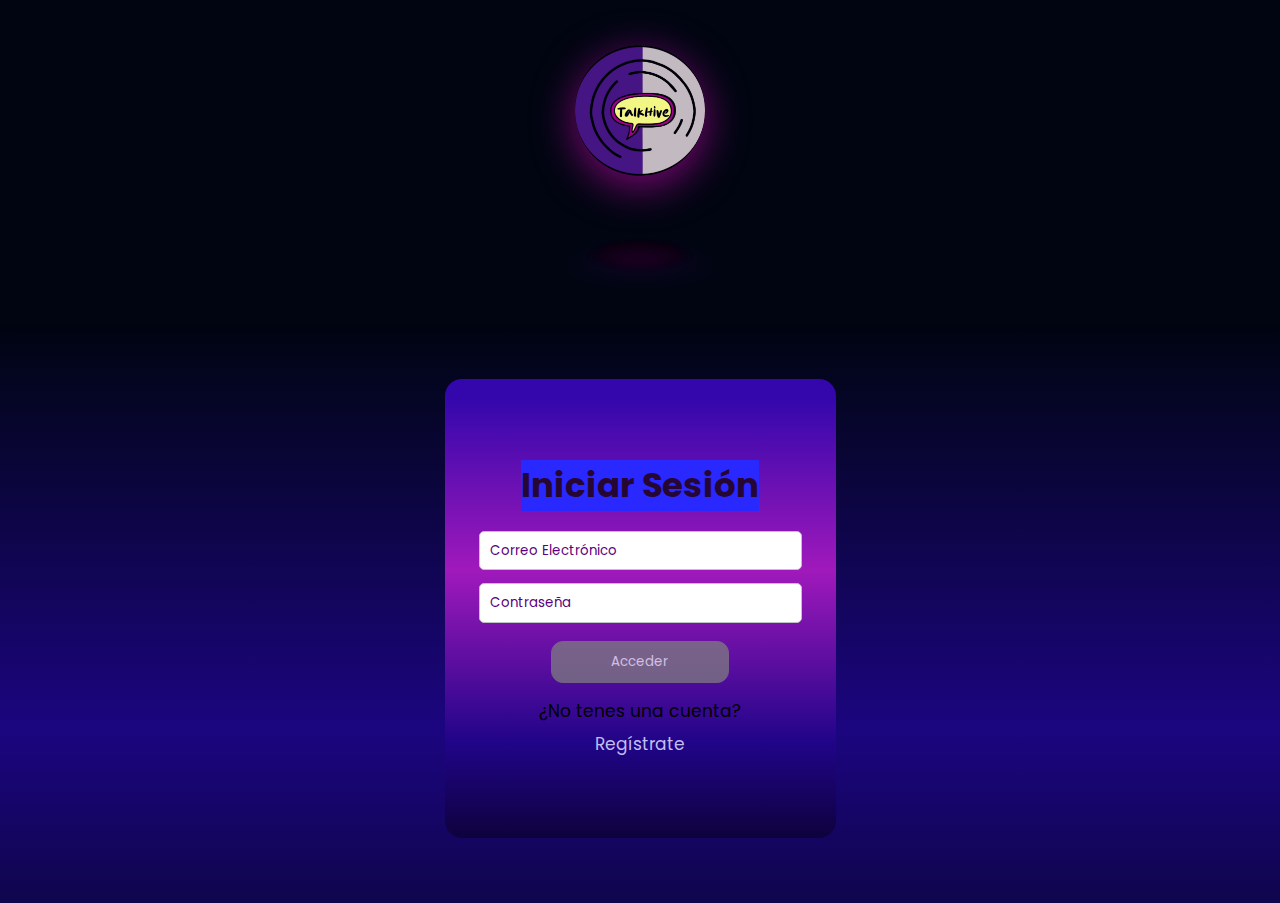
==== main.html @ 0b2b80ba "change: Ordenado los archivos" ====
<!DOCTYPE html>
<html lang="en">
    <head>
        <meta charset="UTF-8">
        <meta http-equiv="X-UA-Compatible" content="IE=edge">
        <meta name="viewport" content="width=device-width, initial-scale=1.0">
        <link rel="stylesheet" href="./styles/main.css">
        <link rel="shortcut icon" href="imagenes/logo.jpg" type="image/x-icon">
		<link rel="preconnect" href="https://fonts.googleapis.com">
		<link rel="preconnect" href="https://fonts.gstatic.com" crossorigin>
		<link href="https://fonts.googleapis.com/css2?family=Poppins&display=swap" rel="stylesheet">
        <title>Inicia Sesión</title>
    </head>
    <body>
        <header class="container">
            <div class="logo"></div>
            <div class="bottom_part"></div>
        </header>
        <main>
            <form>
                <h1>Iniciar Sesión</h1>
                <input type="email" id="email" name="email" placeholder="Correo Electrónico">
                <input type="password" id="password" name="password" placeholder="Contraseña">
                <input id="acceder" type="submit" value="Acceder">
                <p>¿No tenes una cuenta?</p>
                <a href="registrase.html">Regístrate</a>
            </form>
        </main>
    </body>
</html>
---- styles/main.css ----
* {
  padding: 0;
  margin: 0;
  box-sizing: border-box;
  font-family: 'Poppins', sans-serif;
}

:root {
  font-size: 17px;
}

body {
  background-repeat: no-repeat;
  background-size: cover;
  background-position: center;
}

.container {
  width: 100%;
  background-image: linear-gradient(#000511, #000511);
  box-shadow: 0px 7px 10px #000512;
  height: 19rem;
  position: relative;
  display: flex;
  flex-direction: column;
  justify-content: center;
  align-items: center;
  perspective: 300px;
  padding: 0.5rem;
}


.logo {
  border-radius: 50%;
  width: 7.7rem;
  height: 7.7rem;
  background-image: url(../img/logo.png);
  background-position: center;
  background-size: cover;
  background-repeat: no-repeat;
  position: absolute;
  top: 45px;
  filter: drop-shadow(0px 10px 21px #7c0776);
  animation-name: rotar;
  animation-duration: 8s;
  animation-timing-function: linear;
  animation-iteration-count: infinite;
}

@keyframes rotar {
  from {
    transform: rotateY(180deg);
  }

  to {
    transform: rotateY(-180deg);
  }
}

.logo:hover {
  cursor: pointer;
}

.bottom_part {
  width: 6.3rem;
  height: 6.3rem;
  position: absolute;
  bottom: 1rem;
  background: #09000c;
  border-radius: 50%;
  box-shadow: inset 0px 0px 10px 10px #000511;
  transform: rotateX(90deg);
  display: flex;
  justify-content: center;
  align-items: center;
}

.bottom_part::before {
  content: "";
  width: 2rem;
  height: 2rem;
  position: absolute;
  bottom: 1rem;
  background: #d400ff6e;
  border-radius: 50%;
  box-shadow: inset 0px 0px 10px 10px #a00ef536;
  filter: blur(30px);
  animation: Animate 6.67s cubic-bezier(0.25, 0.25, 0.75, 0.75) infinite;
}

@keyframes Animate {
  from {
    width: 5.7rem;
    height: 5.7rem;
  }

  50% {
    width: 3.9rem;
    height: 3.9rem;
  }

  to {
    width: 5.7rem;
    height: 5.7rem;
  }
}

h1 {
  background: linear-gradient(rgb(40, 40, 255));
  margin-bottom: 20px;
  font-weight: bolder;
  font-size: 2rem;
  text-align: center;
  color: rgb(38, 6, 51);
}


main {
  background-image: linear-gradient(to bottom, #000511, #1c0580 70%, #000511 135%);
  display: flex;
  justify-content: center;
  padding: 1.1rem;
  width: 100%;
  height: 100%;
}

form {
  display: flex;
  flex-direction: column;
  align-items: center;
  justify-content: center;
  border-radius: 1rem;
  padding: 1.7rem;
  width: 17rem;
  background: linear-gradient(rgb(51, 7, 172) 4%, rgb(160, 25, 187), rgb(32, 4, 136), black 117%);
}


#email,
#password {
  width: 100%;
  border: 1px solid #bfc2c7;
  border-radius: 0.3rem;
  height: 2.3rem;
  background-color: white;
  padding: 10px;
  margin-bottom: 13px;
}

#email::placeholder,
#password::placeholder {
  color: #59007c;
}

#email:focus,
#password:focus {
  background-color: darkgrey;
}

#acceder {
  padding: 10px;
  margin: 5px 0px 15px;
  width: 65%;
  border-radius: 0.7rem;
  border: 1px solid grey;
  color: #ffffff;
  background-color: rgb(128, 128, 128);
  opacity: 73%;
  transition: all 1s ease-in-out 0.1s;
}

#acceder:hover {
  border-color: #e799d6;
  opacity: 75%;
  transform: scale(1.1);
}

a {
  margin-top: 7px;
  color: #c1bef0;
  text-decoration: none;
  transition: transform 1s ease-in-out 0.3s;
}

a:active {
  color: #a721db;
}

a:hover {
  transform: scale(1.1);
}

a:visited {
  color: #b560d6;
}

@media (min-width: 600px) {
  form {
    margin-top: 3%;
    padding: 0rem 2rem;
    margin-bottom: 3.7%;
    width: 23rem;
    height: 27rem;
  }

  h1 {
    font-size: 2rem;
  }

  #acceder {
    width: 55%;
  }
}
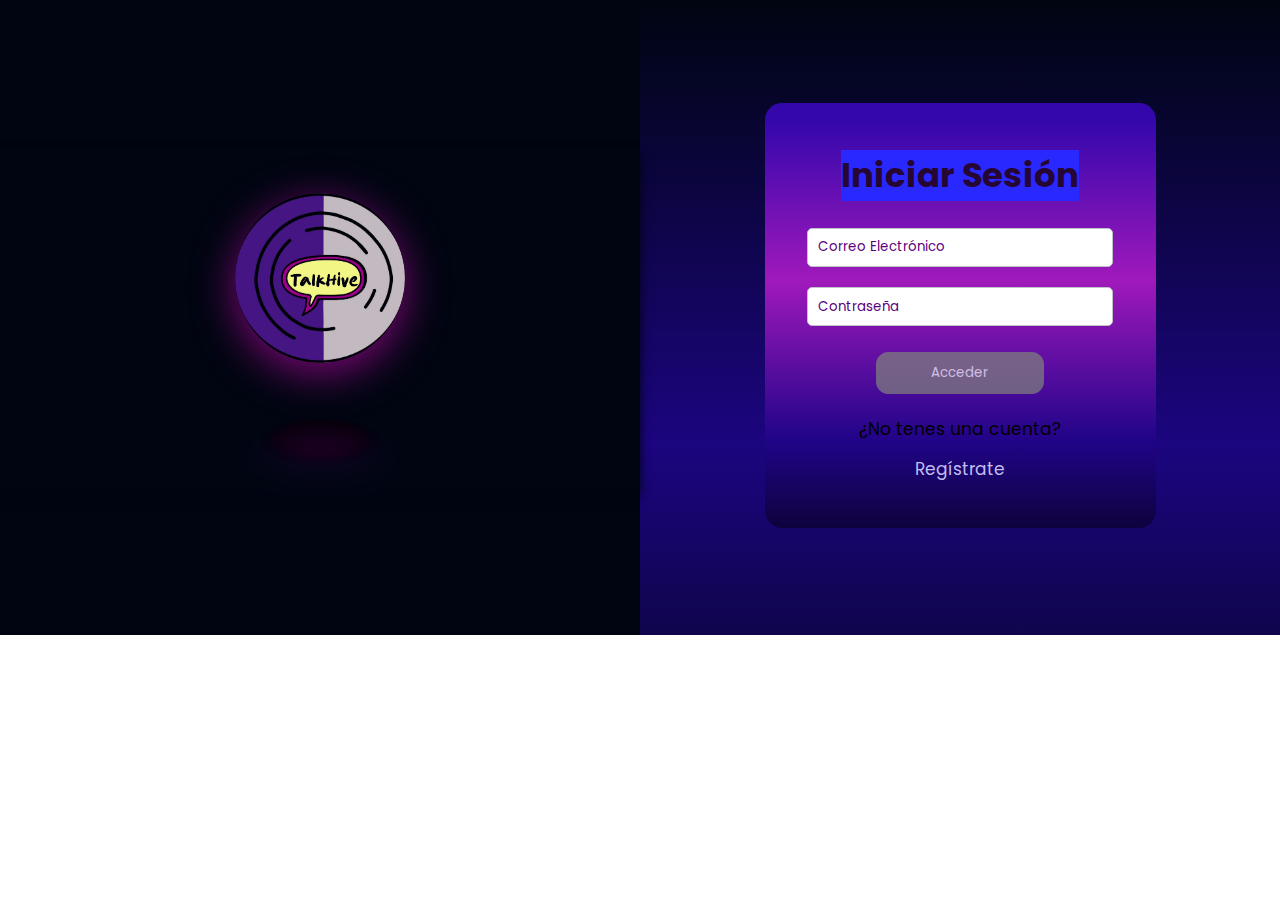
==== commit 4c3094f5: "finished: Terminado el Inicio Sesión" ====
--- a/main.html
+++ b/main.html
@@ -23,7 +23,7 @@
                 <input type="password" id="password" name="password" placeholder="Contraseña">
                 <input id="acceder" type="submit" value="Acceder">
                 <p>¿No tenes una cuenta?</p>
-                <a href="registrase.html">Regístrate</a>
+                <a href="registrarse.html">Regístrate</a>
             </form>
         </main>
     </body>
--- a/styles/main.css
+++ b/styles/main.css
@@ -197,10 +197,9 @@
 @media (min-width: 600px) {
   form {
     margin-top: 3%;
-    padding: 0rem 2rem;
     margin-bottom: 3.7%;
     width: 23rem;
-    height: 27rem;
+    height: 25rem;
   }
 
   h1 {
@@ -210,4 +209,42 @@
   #acceder {
     width: 55%;
   }
+
+  .logo {
+    width: 10rem;
+    height: 10rem;
+  }
+
+  .container {
+    height: 20rem;
+  }
+
+  .bottom_part {
+    width: 7rem;
+    height: 7rem;
+    bottom: -0.5rem;
+  }
+}
+
+@media (min-width: 1024px) {
+  body {
+    display: flex;
+    justify-content: center;
+    align-items: center;
+    background-image: linear-gradient(#000511, #000511);
+  }
+
+  .container {
+    width: 50%;
+  }
+
+  form {
+    padding: 2.5rem;
+    justify-content: space-around;
+  }
+
+  main {
+    width: 50%;
+    padding: 7%;
+  }
 }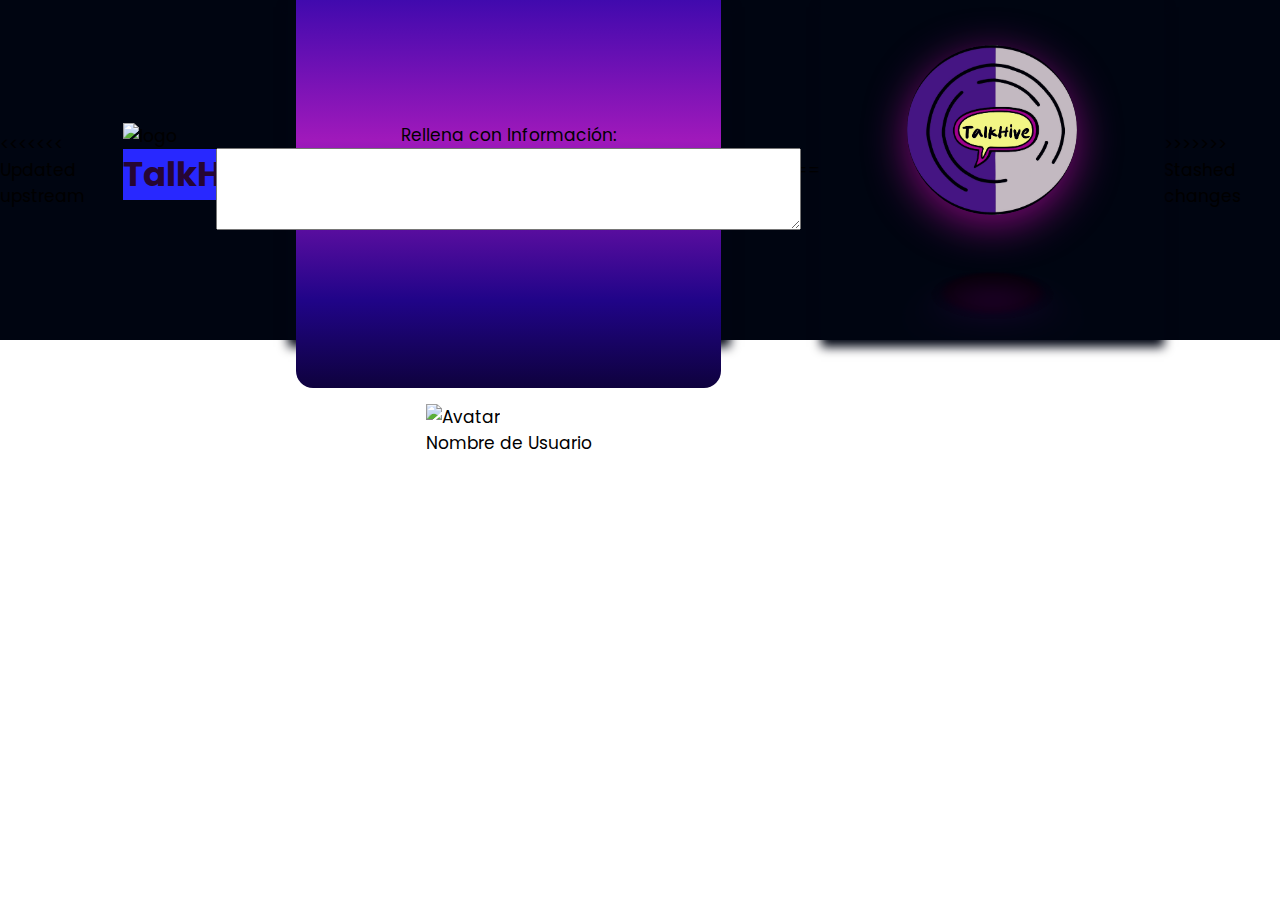
==== commit 217bff1f: "Actualizacion" ====
--- a/main.html
+++ b/main.html
@@ -1,30 +1,56 @@
 <!DOCTYPE html>
+<<<<<<< Updated upstream
+<html lang="es">
+<head>
+    <meta charset="UTF-8">
+    <meta name="viewport" content="width=device-width, initial-scale=1.0">
+    <title>TalkHive!</title>
+    <link rel="stylesheet" href="C:\Users\lucas\OneDrive\Documentos\GitHub\trabajo-practico-final-upateco-2do-cuatrimestre-\css.css\main.css">
+</head>
+<body>
+    <header>
+        <img src="./imagenes/logo.png" alt="logo" width="70" height="70">
+        <h1>TalkHive!</h1>
+    </header>
+
+    <div class="container">
+        <div class="navigation">
+            <button>Explorar Servidores</button>
+            <button>Añadir un Servidor</button>
+        </div>
+
+        <div class="content">
+            <h2>Contenido</h2>
+            <form>
+                <label for="informacion">Rellena con Información:</label>
+                <textarea id="informacion" name="informacion" rows="4" cols="50"></textarea>
+            </form>
+        </div>
+
+        <div class="avatar">
+            <img src="avatar.jpg" alt="Avatar">
+            <p>Nombre de Usuario</p>
+        </div>
+    </div>
+</body>
+=======
 <html lang="en">
-    <head>
-        <meta charset="UTF-8">
-        <meta http-equiv="X-UA-Compatible" content="IE=edge">
-        <meta name="viewport" content="width=device-width, initial-scale=1.0">
-        <link rel="stylesheet" href="./styles/main.css">
-        <link rel="shortcut icon" href="imagenes/logo.jpg" type="image/x-icon">
+	<head>
+		<meta charset="UTF-8">
+		<meta http-equiv="X-UA-Compatible" content="IE=edge">
+		<meta name="viewport" content="width=device-width, initial-scale=1.0">
+		<title>Registrarse</title>
+		<link rel="shortcut icon" href="imagenes/logo.jpg" type="image/x-icon">
+		<link rel="stylesheet" href="styles\register.css">
 		<link rel="preconnect" href="https://fonts.googleapis.com">
 		<link rel="preconnect" href="https://fonts.gstatic.com" crossorigin>
 		<link href="https://fonts.googleapis.com/css2?family=Poppins&display=swap" rel="stylesheet">
-        <title>Inicia Sesión</title>
-    </head>
+	</head>
     <body>
         <header class="container">
             <div class="logo"></div>
             <div class="bottom_part"></div>
         </header>
-        <main>
-            <form>
-                <h1>Iniciar Sesión</h1>
-                <input type="email" id="email" name="email" placeholder="Correo Electrónico">
-                <input type="password" id="password" name="password" placeholder="Contraseña">
-                <input id="acceder" type="submit" value="Acceder">
-                <p>¿No tenes una cuenta?</p>
-                <a href="registrarse.html">Regístrate</a>
-            </form>
-        </main>
     </body>
-</html>
+>>>>>>> Stashed changes
+</html>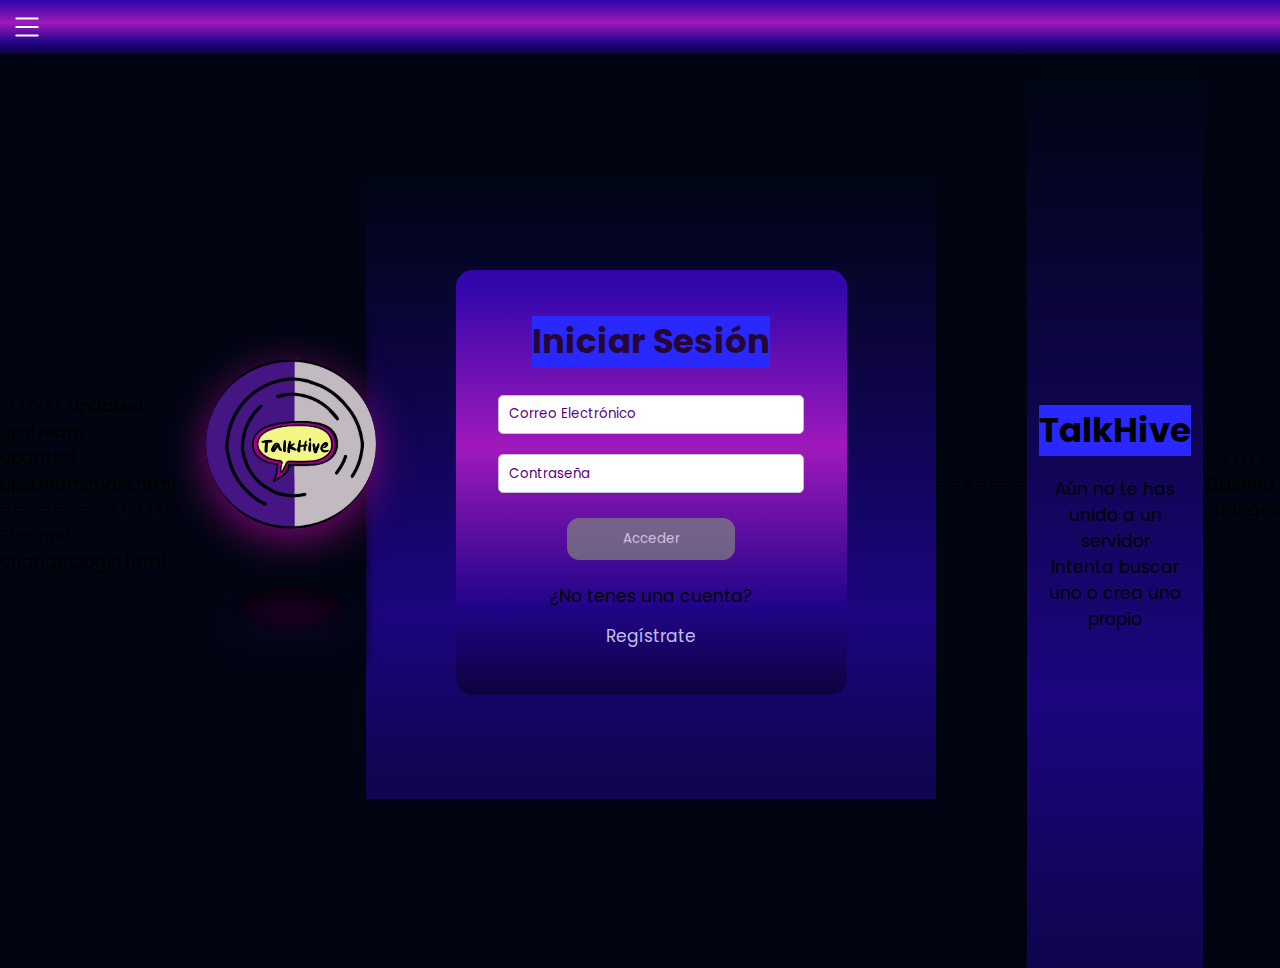
==== commit 9686930d: "Cambios en general" ====
--- a/main.html
+++ b/main.html
@@ -1,56 +1,107 @@
 <!DOCTYPE html>
+<html lang="en">
 <<<<<<< Updated upstream
-<html lang="es">
-<head>
-    <meta charset="UTF-8">
-    <meta name="viewport" content="width=device-width, initial-scale=1.0">
-    <title>TalkHive!</title>
-    <link rel="stylesheet" href="C:\Users\lucas\OneDrive\Documentos\GitHub\trabajo-practico-final-upateco-2do-cuatrimestre-\css.css\main.css">
-</head>
-<body>
-    <header>
-        <img src="./imagenes/logo.png" alt="logo" width="70" height="70">
-        <h1>TalkHive!</h1>
-    </header>
-
-    <div class="container">
-        <div class="navigation">
-            <button>Explorar Servidores</button>
-            <button>Añadir un Servidor</button>
-        </div>
-
-        <div class="content">
-            <h2>Contenido</h2>
-            <form>
-                <label for="informacion">Rellena con Información:</label>
-                <textarea id="informacion" name="informacion" rows="4" cols="50"></textarea>
-            </form>
-        </div>
-
-        <div class="avatar">
-            <img src="avatar.jpg" alt="Avatar">
-            <p>Nombre de Usuario</p>
-        </div>
-    </div>
-</body>
-=======
-<html lang="en">
-	<head>
-		<meta charset="UTF-8">
-		<meta http-equiv="X-UA-Compatible" content="IE=edge">
-		<meta name="viewport" content="width=device-width, initial-scale=1.0">
-		<title>Registrarse</title>
-		<link rel="shortcut icon" href="imagenes/logo.jpg" type="image/x-icon">
-		<link rel="stylesheet" href="styles\register.css">
+    <head>
+        <meta charset="UTF-8">
+        <meta http-equiv="X-UA-Compatible" content="IE=edge">
+        <meta name="viewport" content="width=device-width, initial-scale=1.0">
+<<<<<<<< Updated upstream:main.html
+        <link rel="stylesheet" href="./styles/main.css">
+========
+        <title>Inicia Sesión</title>
+        <link rel="stylesheet" href="./styles/login.css">
+>>>>>>>> Stashed changes:login.html
+        <link rel="shortcut icon" href="imagenes/logo.jpg" type="image/x-icon">
 		<link rel="preconnect" href="https://fonts.googleapis.com">
 		<link rel="preconnect" href="https://fonts.gstatic.com" crossorigin>
 		<link href="https://fonts.googleapis.com/css2?family=Poppins&display=swap" rel="stylesheet">
-	</head>
+        <title>Inicia Sesión</title>
+    </head>
     <body>
         <header class="container">
             <div class="logo"></div>
             <div class="bottom_part"></div>
         </header>
+        <main>
+            <form>
+                <h1>Iniciar Sesión</h1>
+                <input type="email" id="email" name="email" placeholder="Correo Electrónico">
+                <input type="password" id="password" name="password" placeholder="Contraseña">
+                <input id="acceder" type="submit" value="Acceder">
+                <p>¿No tenes una cuenta?</p>
+                <a href="register.html">Regístrate</a>
+            </form>
+        </main>
     </body>
+</html>
+=======
+<head>
+    <meta charset="UTF-8">
+    <meta http-equiv="X-UA-Compatible" content="IE=edge">
+    <meta name="viewport" content="width=device-width, initial-scale=1.0">
+    <title>TalkHive</title>
+    <link rel="stylesheet" href="styles\main.css">
+    <link rel="shortcut icon" href="imagenes/logo.jpg" type="image/x-icon">
+    <link rel="preconnect" href="https://fonts.googleapis.com">
+    <link rel="preconnect" href="https://fonts.gstatic.com" crossorigin>
+    <link href="https://fonts.googleapis.com/css2?family=Poppins&display=swap" rel="stylesheet">
+</head>
+<body>
+    <header class="container__list">
+        <svg id="menuToggle" class="container__list-icon" xmlns="http://www.w3.org/2000/svg" width="16" height="16" fill="currentColor" class="bi bi-list" viewBox="0 0 16 16">
+            <path class="container__list-icon1" fill-rule="evenodd" d="M2.5 12a.5.5 0 0 1 .5-.5h10a.5.5 0 0 1 0 1H3a.5.5 0 0 1-.5-.5zm0-4a.5.5 0 0 1 .5-.5h10a.5.5 0 0 1 0 1H3a.5.5 0 0 1-.5-.5zm0-4a.5.5 0 0 1 .5-.5h10a.5.5 0 0 1 0 1H3a.5.5 0 0 1-.5-.5z" />
+        </svg>
+    </header>
+    <aside class="container__menu" id="sideMenu">
+        <section class="container__explore-server">
+            <label for="addServer" class="container__server-label">Añadir Servidor</label>
+            <input type="radio" id="addServer" name="serverOption" class="container__server-radio">
+            <svg class="container__server" xmlns="http://www.w3.org/2000/svg" width="16" height="16" fill="currentColor" class="bi bi-plus-circle-fill" viewBox="0 0 16 16">
+                <path d="M16 8A8 8 0 1 1 0 8a8 8 0 0 1 16 0zM8.5 4.5a.5.5 0 0 0-1 0v3h-3a.5.5 0 0 0 0 1h3v3a.5.5 0 0 0 1 0v-3h3a.5.5 0 0 0 0-1h-3v-3z" />
+            </svg>
+        </section>
+        <section class="container__user-login">
+            <label for="searchServer" class="container__login-label">Buscar Servidor</label>
+            <input type="radio" id="searchServer" name="serverOption" class="container__login-radio">
+            <svg class="container__login" xmlns="http://www.w3.org/2000/svg" width="16" height="16" fill="currentColor" class="bi bi-plus-circle-fill" viewBox="0 0 16 16">
+                <path d="M16 8A8 8 0 1 1 0 8a8 8 0 0 1 16 0zM8.5 4.5a.5.5 0 0 0-1 0v3h-3a.5.5 0 0 0 0 1h3v3a.5.5 0 0 0 1 0v-3h3a.5.5 0 0 0 0-1h-3v-3z" />
+            </svg>
+        </section>
+        <section class="container__user-profile">
+            <a href="user.html" target="_blank" class="container__profile-link">
+                Mi Usuario
+            </a>
+        </section>
+    </aside>
+    
+    <!-- Elemento de fondo (overlay) -->
+    <div id="overlay" class="overlay"></div>
+
+    <main class="container__main-text">
+        <h1 class="container__title">TalkHive</h1>
+        <p class="container__text">Aún no te has unido a un servidor</p>
+        <p class="container__text">Intenta buscar uno o crea uno propio</p>
+    </main>
+
+    <script>
+        // Obtén una referencia a los elementos HTML que deseas manipular
+        const menuToggle = document.getElementById('menuToggle');
+        const sideMenu = document.getElementById('sideMenu');
+        const overlay = document.getElementById('overlay');
+
+        menuToggle.addEventListener('click', () => {
+            // Alternar la clase 'active' en el menú lateral para mostrarlo u ocultarlo
+            sideMenu.classList.toggle('active');
+            // Mostrar u ocultar el overlay
+            overlay.style.display = sideMenu.classList.contains('active') ? 'block' : 'none';
+        });
+
+        overlay.addEventListener('click', () => {
+            // Ocultar el menú lateral y el overlay cuando se hace clic en el overlay
+            sideMenu.classList.remove('active');
+            overlay.style.display = 'none';
+        });
+    </script>
+</body>
+</html>
 >>>>>>> Stashed changes
-</html>--- a/styles/main.css
+++ b/styles/main.css
@@ -0,0 +1,95 @@
+* {
+    margin: 0;
+    padding: 0;
+    box-sizing: border-box;
+    font-family: 'Poppins', sans-serif;
+}
+
+/* Estilo del menú lateral */
+.container__menu {
+    width: 50;
+    height: 100%;
+    position: fixed;
+    top: 0;
+    left: -250px;
+    background-color: #ffffff; /* Color de fondo del menú */
+    transition: left 0.3s ease-in-out; /* Transición suave */
+}
+
+.container__menu.active {
+    left: 0;
+}
+
+/* Estilos para elementos interactivos */
+.container__explore-server,
+.container__user-login {
+    margin: 10px;
+    padding: 10px;
+    cursor: pointer;
+}
+
+/* Cambia el color de fondo al pasar el mouse */
+.container__explore-server:hover,
+.container__user-login:hover {
+    background-color: #555;
+}
+
+/* Estilo del encabezado */
+.container__list {
+    background-color: #333;
+    color: #fff;
+    padding: 10px;
+    cursor: pointer;
+    display: flex;
+    justify-content: space-between;
+    align-items: center; /* Centra verticalmente el contenido */
+    background-image: linear-gradient(rgb(51, 7, 172) 4%, rgb(160, 25, 187), rgb(32, 4, 136), black 117%);
+    /* box-shadow: 0px 5px 15px 5px #2d0138; */
+    position: fixed;
+    top: 0;
+    left: 0;
+    width: 100%;
+}
+
+.container__main-text {
+    height: 100vh;
+    margin-top: 4rem;
+    padding: 0.7rem;
+    display: flex;
+    flex-direction: column;
+    align-items: center;
+    justify-content: center;
+    background-color: rgb(255, 255, 255);
+}
+
+.container__title,
+.container__text {
+    text-align: center;
+    color: rgb(0, 0, 0);
+}
+
+.container__list-icon {
+    width: 2rem;
+    height: 2rem;
+}
+
+.container__list-icon1 {
+    width: 100%;
+    color: white;
+}
+
+.container__server-radio,
+.container__login-radio {
+    display: none;
+}
+
+.overlay {
+    display: none;
+    position: fixed;
+    top: 0;
+    left: 0;
+    width: 100%;
+    height: 100%;
+    /* background-color: rgba(0, 0, 0, 0.5); Un fondo semitransparente para el overlay */
+    z-index: 1; 
+}--- a/styles/login.css
+++ b/styles/login.css
@@ -0,0 +1,250 @@
+* {
+  padding: 0;
+  margin: 0;
+  box-sizing: border-box;
+  font-family: 'Poppins', sans-serif;
+}
+
+:root {
+  font-size: 17px;
+}
+
+body {
+  background-repeat: no-repeat;
+  background-size: cover;
+  background-position: center;
+}
+
+.container {
+  width: 100%;
+  background-image: linear-gradient(#000511, #000511);
+  box-shadow: 0px 7px 10px #000512;
+  height: 19rem;
+  position: relative;
+  display: flex;
+  flex-direction: column;
+  justify-content: center;
+  align-items: center;
+  perspective: 300px;
+  padding: 0.5rem;
+}
+
+
+.logo {
+  border-radius: 50%;
+  width: 7.7rem;
+  height: 7.7rem;
+  background-image: url(../img/logo.png);
+  background-position: center;
+  background-size: cover;
+  background-repeat: no-repeat;
+  position: absolute;
+  top: 45px;
+  filter: drop-shadow(0px 10px 21px #7c0776);
+  animation-name: rotar;
+  animation-duration: 8s;
+  animation-timing-function: linear;
+  animation-iteration-count: infinite;
+}
+
+@keyframes rotar {
+  from {
+    transform: rotateY(180deg);
+  }
+
+  to {
+    transform: rotateY(-180deg);
+  }
+}
+
+.logo:hover {
+  cursor: pointer;
+}
+
+.bottom_part {
+  width: 6.3rem;
+  height: 6.3rem;
+  position: absolute;
+  bottom: 1rem;
+  background: #09000c;
+  border-radius: 50%;
+  box-shadow: inset 0px 0px 10px 10px #000511;
+  transform: rotateX(90deg);
+  display: flex;
+  justify-content: center;
+  align-items: center;
+}
+
+.bottom_part::before {
+  content: "";
+  width: 2rem;
+  height: 2rem;
+  position: absolute;
+  bottom: 1rem;
+  background: #d400ff6e;
+  border-radius: 50%;
+  box-shadow: inset 0px 0px 10px 10px #a00ef536;
+  filter: blur(30px);
+  animation: Animate 6.67s cubic-bezier(0.25, 0.25, 0.75, 0.75) infinite;
+}
+
+@keyframes Animate {
+  from {
+    width: 5.7rem;
+    height: 5.7rem;
+  }
+
+  50% {
+    width: 3.9rem;
+    height: 3.9rem;
+  }
+
+  to {
+    width: 5.7rem;
+    height: 5.7rem;
+  }
+}
+
+h1 {
+  background: linear-gradient(rgb(40, 40, 255));
+  margin-bottom: 20px;
+  font-weight: bolder;
+  font-size: 2rem;
+  text-align: center;
+  color: rgb(38, 6, 51);
+}
+
+
+main {
+  background-image: linear-gradient(to bottom, #000511, #1c0580 70%, #000511 135%);
+  display: flex;
+  justify-content: center;
+  padding: 1.1rem;
+  width: 100%;
+  height: 100%;
+}
+
+form {
+  display: flex;
+  flex-direction: column;
+  align-items: center;
+  justify-content: center;
+  border-radius: 1rem;
+  padding: 1.7rem;
+  width: 17rem;
+  background: linear-gradient(rgb(51, 7, 172) 4%, rgb(160, 25, 187), rgb(32, 4, 136), black 117%);
+}
+
+
+#email,
+#password {
+  width: 100%;
+  border: 1px solid #bfc2c7;
+  border-radius: 0.3rem;
+  height: 2.3rem;
+  background-color: white;
+  padding: 10px;
+  margin-bottom: 13px;
+}
+
+#email::placeholder,
+#password::placeholder {
+  color: #59007c;
+}
+
+#email:focus,
+#password:focus {
+  background-color: darkgrey;
+}
+
+#acceder {
+  padding: 10px;
+  margin: 5px 0px 15px;
+  width: 65%;
+  border-radius: 0.7rem;
+  border: 1px solid grey;
+  color: #ffffff;
+  background-color: rgb(128, 128, 128);
+  opacity: 73%;
+  transition: all 1s ease-in-out 0.1s;
+}
+
+#acceder:hover {
+  border-color: #e799d6;
+  opacity: 75%;
+  transform: scale(1.1);
+}
+
+a {
+  margin-top: 7px;
+  color: #c1bef0;
+  text-decoration: none;
+  transition: transform 1s ease-in-out 0.3s;
+}
+
+a:active {
+  color: #a721db;
+}
+
+a:hover {
+  transform: scale(1.1);
+}
+
+a:visited {
+  color: #b560d6;
+}
+
+@media (min-width: 600px) {
+  form {
+    margin-top: 3%;
+    margin-bottom: 3.7%;
+    width: 23rem;
+    height: 25rem;
+  }
+
+  h1 {
+    font-size: 2rem;
+  }
+
+  #acceder {
+    width: 55%;
+  }
+
+  .logo {
+    width: 10rem;
+    height: 10rem;
+  }
+
+  .container {
+    height: 20rem;
+  }
+
+  .bottom_part {
+    width: 7rem;
+    height: 7rem;
+    bottom: -0.5rem;
+  }
+}
+
+@media (min-width: 1024px) {
+  body {
+    display: flex;
+    justify-content: center;
+    align-items: center;
+    background-image: linear-gradient(#000511, #000511);
+  }
+
+  .container {
+    width: 50%;
+  }
+
+  form {
+    padding: 2.5rem;
+    justify-content: space-around;
+  }
+
+  main {
+    width: 50%;
+    padding: 7%;
+  }
+}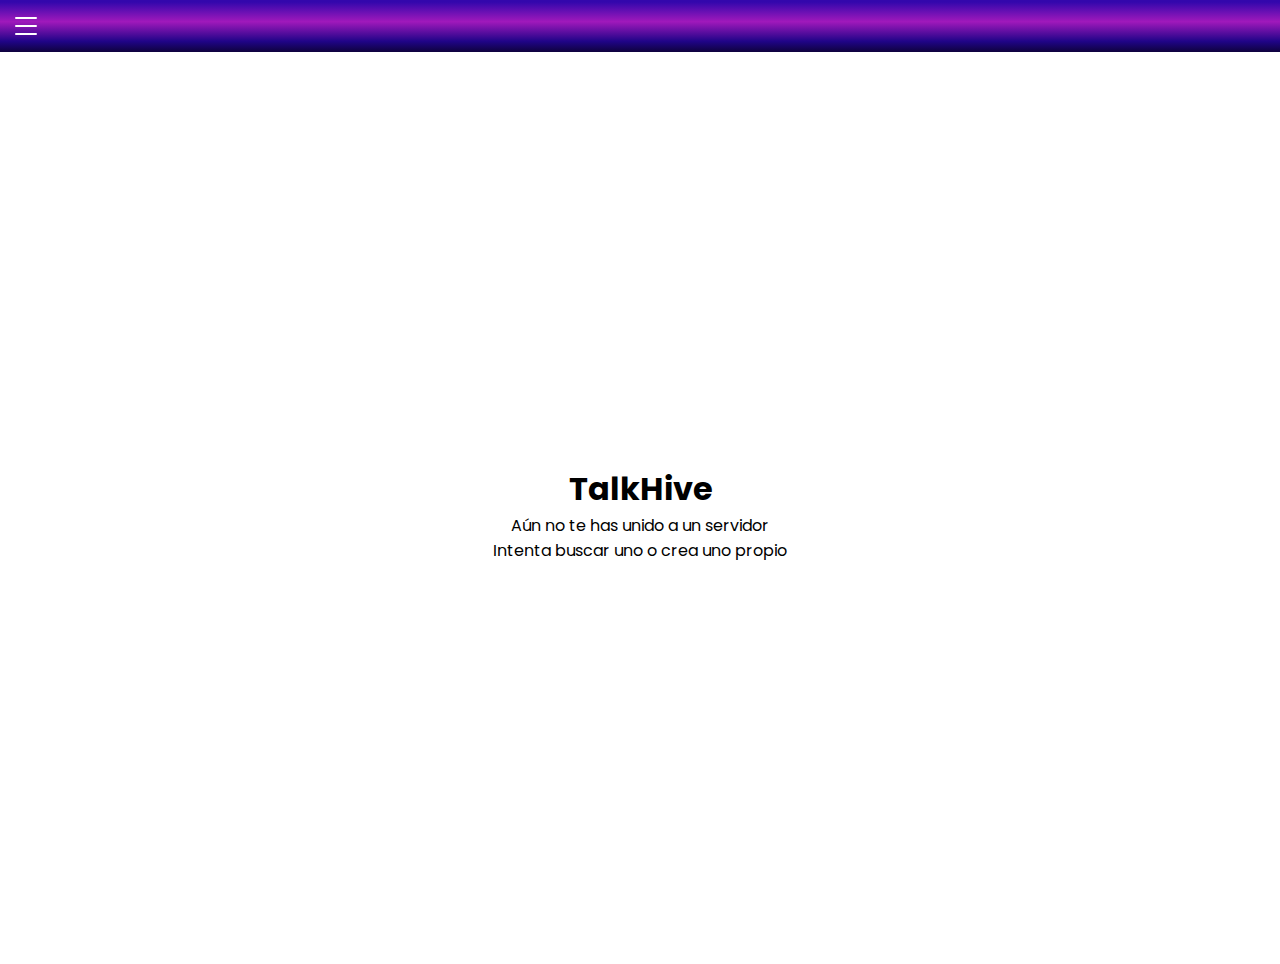
==== commit 9b337e72: "Cambios en general" ====
--- a/main.html
+++ b/main.html
@@ -1,46 +1,11 @@
 <!DOCTYPE html>
 <html lang="en">
-<<<<<<< Updated upstream
-    <head>
-        <meta charset="UTF-8">
-        <meta http-equiv="X-UA-Compatible" content="IE=edge">
-        <meta name="viewport" content="width=device-width, initial-scale=1.0">
-<<<<<<<< Updated upstream:main.html
-        <link rel="stylesheet" href="./styles/main.css">
-========
-        <title>Inicia Sesión</title>
-        <link rel="stylesheet" href="./styles/login.css">
->>>>>>>> Stashed changes:login.html
-        <link rel="shortcut icon" href="imagenes/logo.jpg" type="image/x-icon">
-		<link rel="preconnect" href="https://fonts.googleapis.com">
-		<link rel="preconnect" href="https://fonts.gstatic.com" crossorigin>
-		<link href="https://fonts.googleapis.com/css2?family=Poppins&display=swap" rel="stylesheet">
-        <title>Inicia Sesión</title>
-    </head>
-    <body>
-        <header class="container">
-            <div class="logo"></div>
-            <div class="bottom_part"></div>
-        </header>
-        <main>
-            <form>
-                <h1>Iniciar Sesión</h1>
-                <input type="email" id="email" name="email" placeholder="Correo Electrónico">
-                <input type="password" id="password" name="password" placeholder="Contraseña">
-                <input id="acceder" type="submit" value="Acceder">
-                <p>¿No tenes una cuenta?</p>
-                <a href="register.html">Regístrate</a>
-            </form>
-        </main>
-    </body>
-</html>
-=======
 <head>
     <meta charset="UTF-8">
     <meta http-equiv="X-UA-Compatible" content="IE=edge">
     <meta name="viewport" content="width=device-width, initial-scale=1.0">
     <title>TalkHive</title>
-    <link rel="stylesheet" href="styles\main.css">
+    <link rel="stylesheet" href="styles/main.css">
     <link rel="shortcut icon" href="imagenes/logo.jpg" type="image/x-icon">
     <link rel="preconnect" href="https://fonts.googleapis.com">
     <link rel="preconnect" href="https://fonts.gstatic.com" crossorigin>
@@ -48,7 +13,7 @@
 </head>
 <body>
     <header class="container__list">
-        <svg id="menuToggle" class="container__list-icon" xmlns="http://www.w3.org/2000/svg" width="16" height="16" fill="currentColor" class="bi bi-list" viewBox="0 0 16 16">
+        <svg id="menuToggle" class="container__list-icon" xmlns="http://www.w3.org/2000/svg" width="16" height="16" fill="currentColor" viewBox="0 0 16 16">
             <path class="container__list-icon1" fill-rule="evenodd" d="M2.5 12a.5.5 0 0 1 .5-.5h10a.5.5 0 0 1 0 1H3a.5.5 0 0 1-.5-.5zm0-4a.5.5 0 0 1 .5-.5h10a.5.5 0 0 1 0 1H3a.5.5 0 0 1-.5-.5zm0-4a.5.5 0 0 1 .5-.5h10a.5.5 0 0 1 0 1H3a.5.5 0 0 1-.5-.5z" />
         </svg>
     </header>
@@ -56,21 +21,23 @@
         <section class="container__explore-server">
             <label for="addServer" class="container__server-label">Añadir Servidor</label>
             <input type="radio" id="addServer" name="serverOption" class="container__server-radio">
-            <svg class="container__server" xmlns="http://www.w3.org/2000/svg" width="16" height="16" fill="currentColor" class="bi bi-plus-circle-fill" viewBox="0 0 16 16">
+            <svg class="container__server" xmlns="http://www.w3.org/2000/svg" width="16" height="16" fill="currentColor" viewBox="0 0 16 16">
                 <path d="M16 8A8 8 0 1 1 0 8a8 8 0 0 1 16 0zM8.5 4.5a.5.5 0 0 0-1 0v3h-3a.5.5 0 0 0 0 1h3v3a.5.5 0 0 0 1 0v-3h3a.5.5 0 0 0 0-1h-3v-3z" />
             </svg>
         </section>
         <section class="container__user-login">
             <label for="searchServer" class="container__login-label">Buscar Servidor</label>
             <input type="radio" id="searchServer" name="serverOption" class="container__login-radio">
-            <svg class="container__login" xmlns="http://www.w3.org/2000/svg" width="16" height="16" fill="currentColor" class="bi bi-plus-circle-fill" viewBox="0 0 16 16">
+            <svg class="container__login" xmlns="http://www.w3.org/2000/svg" width="16" height="16" fill="currentColor" viewBox="0 0 16 16">
                 <path d="M16 8A8 8 0 1 1 0 8a8 8 0 0 1 16 0zM8.5 4.5a.5.5 0 0 0-1 0v3h-3a.5.5 0 0 0 0 1h3v3a.5.5 0 0 0 1 0v-3h3a.5.5 0 0 0 0-1h-3v-3z" />
             </svg>
         </section>
         <section class="container__user-profile">
-            <a href="user.html" target="_blank" class="container__profile-link">
-                Mi Usuario
-            </a>
+            <label for="userProfile" class="container__server-label">Mi Usuario</label>
+            <input type="radio" id="userProfile" name="serverOption" class="container__server-radio">
+            <svg class="container__server" xmlns="http://www.w3.org/2000/svg" width="16" height="16" fill="currentColor" viewBox="0 0 16 16">
+                <path d="M16 8A8 8 0 1 1 0 8a8 8 0 0 1 16 0zM8.5 4.5a.5.5 0 0 0-1 0v3h-3a.5.5 0 0 0 0 1h3v3a.5.5 0 0 0 1 0v-3h3a.5.5 0 0 0 0-1h-3v-3z" />
+            </svg>
         </section>
     </aside>
     
@@ -88,10 +55,18 @@
         const menuToggle = document.getElementById('menuToggle');
         const sideMenu = document.getElementById('sideMenu');
         const overlay = document.getElementById('overlay');
+        const userProfileLabel = document.querySelector(".container__server-label"); // Mueve esto fuera del evento DOMContentLoaded
+
+        // Agrega un evento "click" al elemento
+        userProfileLabel.addEventListener("click", function() {
+            // Redirige a la página "user.html"
+            window.location.href = "user.html";
+        });
 
         menuToggle.addEventListener('click', () => {
             // Alternar la clase 'active' en el menú lateral para mostrarlo u ocultarlo
             sideMenu.classList.toggle('active');
+
             // Mostrar u ocultar el overlay
             overlay.style.display = sideMenu.classList.contains('active') ? 'block' : 'none';
         });
@@ -103,5 +78,4 @@
         });
     </script>
 </body>
-</html>
->>>>>>> Stashed changes
+</html>--- a/styles/main.css
+++ b/styles/main.css
@@ -7,25 +7,33 @@
 
 /* Estilo del menú lateral */
 .container__menu {
-    width: 50;
+    width: 250px; /* Ancho del menú */
     height: 100%;
     position: fixed;
     top: 0;
-    left: -250px;
+    left: -250px; /* Inicialmente oculto */
     background-color: #ffffff; /* Color de fondo del menú */
     transition: left 0.3s ease-in-out; /* Transición suave */
+
+    /* Añadir centrado del contenido */
+    display: flex;
+    flex-direction: column; /* Alinea el contenido en columna vertical */
+    justify-content: center; /* Centra verticalmente el contenido */
+    align-items: center; /* Centra horizontalmente el contenido */
 }
 
 .container__menu.active {
-    left: 0;
+    left: 0; /* Mostrar el menú cuando tiene la clase 'active' */
 }
 
 /* Estilos para elementos interactivos */
 .container__explore-server,
-.container__user-login {
-    margin: 10px;
-    padding: 10px;
-    cursor: pointer;
+.container__user-login,
+.container__user-profile {
+    display: flex;
+    flex-direction: row; /* Alinea los elementos en fila horizontal */
+    align-items: center; /* Alinea los elementos verticalmente en el centro */
+    margin: 10px 0; /* Agrega margen entre los elementos */
 }
 
 /* Cambia el color de fondo al pasar el mouse */
@@ -90,6 +98,6 @@
     left: 0;
     width: 100%;
     height: 100%;
-    /* background-color: rgba(0, 0, 0, 0.5); Un fondo semitransparente para el overlay */
+    /* background-color: rgba(0, 0, 0, 0.5); / Fondo semitransparente para el overlay */
     z-index: 1; 
 }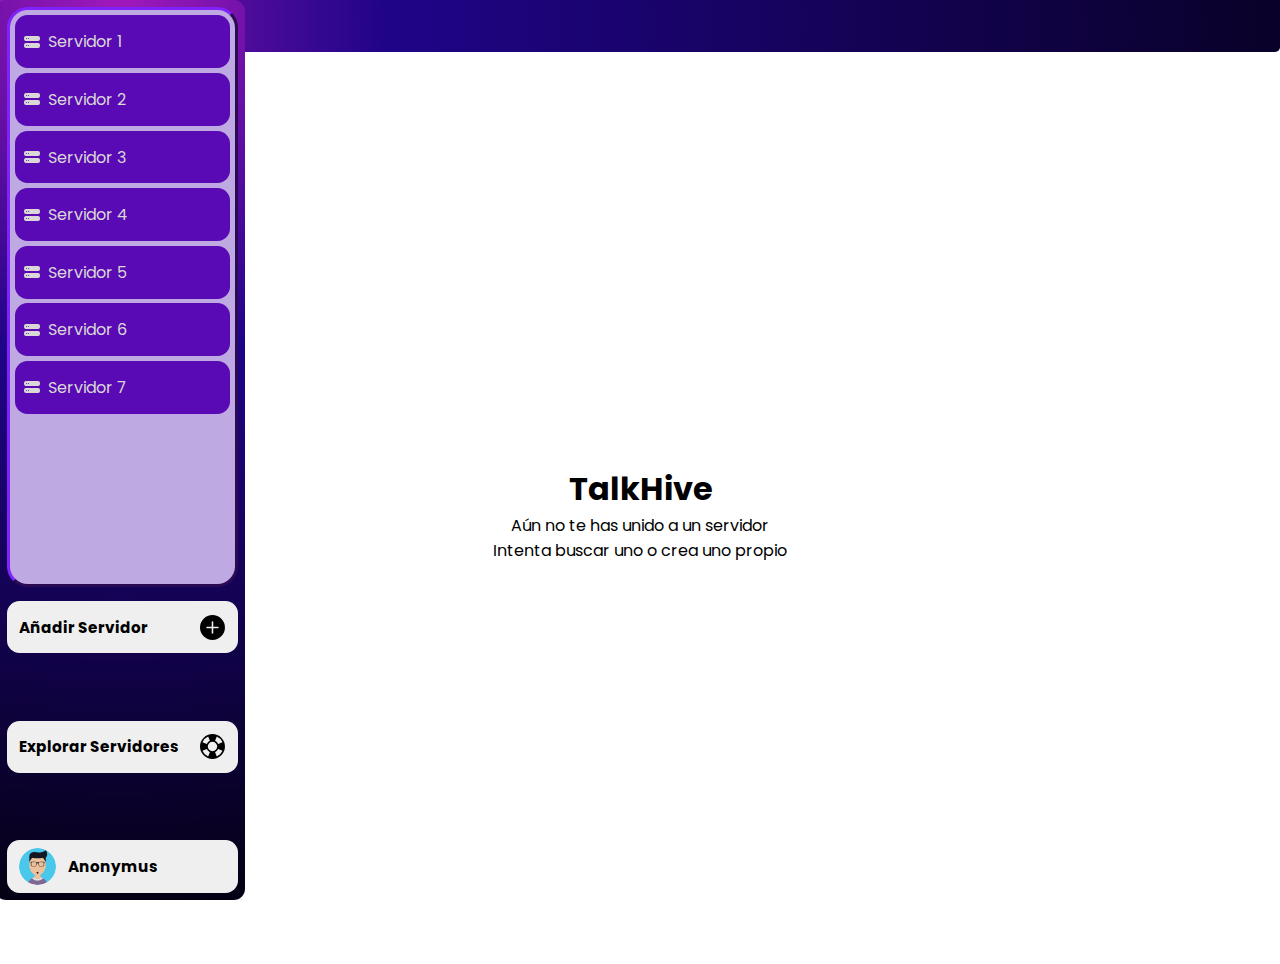
==== commit 63967fa4: "feat: Agregando estilos a main.css" ====
--- a/main.html
+++ b/main.html
@@ -1,56 +1,124 @@
+
 <!DOCTYPE html>
-<html lang="en">
-<head>
-    <meta charset="UTF-8">
-    <meta http-equiv="X-UA-Compatible" content="IE=edge">
-    <meta name="viewport" content="width=device-width, initial-scale=1.0">
-    <title>TalkHive</title>
-    <link rel="stylesheet" href="styles/main.css">
-    <link rel="shortcut icon" href="imagenes/logo.jpg" type="image/x-icon">
-    <link rel="preconnect" href="https://fonts.googleapis.com">
-    <link rel="preconnect" href="https://fonts.gstatic.com" crossorigin>
-    <link href="https://fonts.googleapis.com/css2?family=Poppins&display=swap" rel="stylesheet">
-</head>
-<body>
-    <header class="container__list">
-        <svg id="menuToggle" class="container__list-icon" xmlns="http://www.w3.org/2000/svg" width="16" height="16" fill="currentColor" viewBox="0 0 16 16">
-            <path class="container__list-icon1" fill-rule="evenodd" d="M2.5 12a.5.5 0 0 1 .5-.5h10a.5.5 0 0 1 0 1H3a.5.5 0 0 1-.5-.5zm0-4a.5.5 0 0 1 .5-.5h10a.5.5 0 0 1 0 1H3a.5.5 0 0 1-.5-.5zm0-4a.5.5 0 0 1 .5-.5h10a.5.5 0 0 1 0 1H3a.5.5 0 0 1-.5-.5z" />
-        </svg>
-    </header>
-    <aside class="container__menu" id="sideMenu">
-        <section class="container__explore-server">
-            <label for="addServer" class="container__server-label">Añadir Servidor</label>
-            <input type="radio" id="addServer" name="serverOption" class="container__server-radio">
-            <svg class="container__server" xmlns="http://www.w3.org/2000/svg" width="16" height="16" fill="currentColor" viewBox="0 0 16 16">
-                <path d="M16 8A8 8 0 1 1 0 8a8 8 0 0 1 16 0zM8.5 4.5a.5.5 0 0 0-1 0v3h-3a.5.5 0 0 0 0 1h3v3a.5.5 0 0 0 1 0v-3h3a.5.5 0 0 0 0-1h-3v-3z" />
+<html lang="es">
+    <head>
+        <meta charset="UTF-8">
+        <meta http-equiv="X-UA-Compatible" content="IE=edge">
+        <meta name="viewport" content="width=device-width, initial-scale=1.0">
+        <title>TalkHive! Inicio</title>
+        <link rel="stylesheet" href="styles/main.css">
+        <link rel="shortcut icon" href="imagenes/logo.jpg" type="image/x-icon">
+        <link rel="preconnect" href="https://fonts.googleapis.com">
+        <link rel="preconnect" href="https://fonts.gstatic.com" crossorigin>
+        <link
+            href="https://fonts.googleapis.com/css2?family=Poppins&display=swap"
+            rel="stylesheet">
+    </head>
+    <body>
+        <header class="container__list">
+            <svg id="menuToggle" class="container__list-icon"
+                xmlns="http://www.w3.org/2000/svg" width="16" height="16"
+                fill="currentColor" viewBox="0 0 16 16">
+                <path class="container__list-icon1" fill-rule="evenodd"
+                    d="M2.5 12a.5.5 0 0 1 .5-.5h10a.5.5 0 0 1 0 1H3a.5.5 0 0 1-.5-.5zm0-4a.5.5 0 0 1 .5-.5h10a.5.5 0 0 1 0 1H3a.5.5 0 0 1-.5-.5zm0-4a.5.5 0 0 1 .5-.5h10a.5.5 0 0 1 0 1H3a.5.5 0 0 1-.5-.5z" />
             </svg>
-        </section>
-        <section class="container__user-login">
-            <label for="searchServer" class="container__login-label">Buscar Servidor</label>
-            <input type="radio" id="searchServer" name="serverOption" class="container__login-radio">
-            <svg class="container__login" xmlns="http://www.w3.org/2000/svg" width="16" height="16" fill="currentColor" viewBox="0 0 16 16">
-                <path d="M16 8A8 8 0 1 1 0 8a8 8 0 0 1 16 0zM8.5 4.5a.5.5 0 0 0-1 0v3h-3a.5.5 0 0 0 0 1h3v3a.5.5 0 0 0 1 0v-3h3a.5.5 0 0 0 0-1h-3v-3z" />
-            </svg>
-        </section>
-        <section class="container__user-profile">
-            <label for="userProfile" class="container__server-label">Mi Usuario</label>
-            <input type="radio" id="userProfile" name="serverOption" class="container__server-radio">
-            <svg class="container__server" xmlns="http://www.w3.org/2000/svg" width="16" height="16" fill="currentColor" viewBox="0 0 16 16">
-                <path d="M16 8A8 8 0 1 1 0 8a8 8 0 0 1 16 0zM8.5 4.5a.5.5 0 0 0-1 0v3h-3a.5.5 0 0 0 0 1h3v3a.5.5 0 0 0 1 0v-3h3a.5.5 0 0 0 0-1h-3v-3z" />
-            </svg>
-        </section>
-    </aside>
-    
-    <!-- Elemento de fondo (overlay) -->
-    <div id="overlay" class="overlay"></div>
+        </header>
+        <aside class="container__menu" id="sideMenu">
+            <ol class="container__explore-server">
+                <li class="explore-server">
+                    <svg xmlns="http://www.w3.org/2000/svg" width="16"
+                        height="16" fill="currentColor"
+                        class="bi bi-hdd-stack-fill" viewBox="0 0 16 16">
+                        <path
+                            d="M2 9a2 2 0 0 0-2 2v1a2 2 0 0 0 2 2h12a2 2 0 0 0 2-2v-1a2 2 0 0 0-2-2H2zm.5 3a.5.5 0 1 1 0-1 .5.5 0 0 1 0 1zm2 0a.5.5 0 1 1 0-1 .5.5 0 0 1 0 1zM2 2a2 2 0 0 0-2 2v1a2 2 0 0 0 2 2h12a2 2 0 0 0 2-2V4a2 2 0 0 0-2-2H2zm.5 3a.5.5 0 1 1 0-1 .5.5 0 0 1 0 1zm2 0a.5.5 0 1 1 0-1 .5.5 0 0 1 0 1z" />
+                    </svg>
+                    Servidor 1</li>
+                <li class="explore-server">
+                    <svg xmlns="http://www.w3.org/2000/svg" width="16"
+                        height="16" fill="currentColor"
+                        class="bi bi-hdd-stack-fill" viewBox="0 0 16 16">
+                        <path
+                            d="M2 9a2 2 0 0 0-2 2v1a2 2 0 0 0 2 2h12a2 2 0 0 0 2-2v-1a2 2 0 0 0-2-2H2zm.5 3a.5.5 0 1 1 0-1 .5.5 0 0 1 0 1zm2 0a.5.5 0 1 1 0-1 .5.5 0 0 1 0 1zM2 2a2 2 0 0 0-2 2v1a2 2 0 0 0 2 2h12a2 2 0 0 0 2-2V4a2 2 0 0 0-2-2H2zm.5 3a.5.5 0 1 1 0-1 .5.5 0 0 1 0 1zm2 0a.5.5 0 1 1 0-1 .5.5 0 0 1 0 1z" />
+                    </svg>
+                    Servidor 2</li>
+                <li class="explore-server">
+                    <svg xmlns="http://www.w3.org/2000/svg" width="16"
+                        height="16" fill="currentColor"
+                        class="bi bi-hdd-stack-fill" viewBox="0 0 16 16">
+                        <path
+                            d="M2 9a2 2 0 0 0-2 2v1a2 2 0 0 0 2 2h12a2 2 0 0 0 2-2v-1a2 2 0 0 0-2-2H2zm.5 3a.5.5 0 1 1 0-1 .5.5 0 0 1 0 1zm2 0a.5.5 0 1 1 0-1 .5.5 0 0 1 0 1zM2 2a2 2 0 0 0-2 2v1a2 2 0 0 0 2 2h12a2 2 0 0 0 2-2V4a2 2 0 0 0-2-2H2zm.5 3a.5.5 0 1 1 0-1 .5.5 0 0 1 0 1zm2 0a.5.5 0 1 1 0-1 .5.5 0 0 1 0 1z" />
+                    </svg>
+                    Servidor 3</li>
+                <li class="explore-server">
+                    <svg xmlns="http://www.w3.org/2000/svg" width="16"
+                        height="16" fill="currentColor"
+                        class="bi bi-hdd-stack-fill" viewBox="0 0 16 16">
+                        <path
+                            d="M2 9a2 2 0 0 0-2 2v1a2 2 0 0 0 2 2h12a2 2 0 0 0 2-2v-1a2 2 0 0 0-2-2H2zm.5 3a.5.5 0 1 1 0-1 .5.5 0 0 1 0 1zm2 0a.5.5 0 1 1 0-1 .5.5 0 0 1 0 1zM2 2a2 2 0 0 0-2 2v1a2 2 0 0 0 2 2h12a2 2 0 0 0 2-2V4a2 2 0 0 0-2-2H2zm.5 3a.5.5 0 1 1 0-1 .5.5 0 0 1 0 1zm2 0a.5.5 0 1 1 0-1 .5.5 0 0 1 0 1z" />
+                    </svg>
+                    Servidor 4</li>
+                <li class="explore-server">
+                    <svg xmlns="http://www.w3.org/2000/svg" width="16"
+                        height="16" fill="currentColor"
+                        class="bi bi-hdd-stack-fill" viewBox="0 0 16 16">
+                        <path
+                            d="M2 9a2 2 0 0 0-2 2v1a2 2 0 0 0 2 2h12a2 2 0 0 0 2-2v-1a2 2 0 0 0-2-2H2zm.5 3a.5.5 0 1 1 0-1 .5.5 0 0 1 0 1zm2 0a.5.5 0 1 1 0-1 .5.5 0 0 1 0 1zM2 2a2 2 0 0 0-2 2v1a2 2 0 0 0 2 2h12a2 2 0 0 0 2-2V4a2 2 0 0 0-2-2H2zm.5 3a.5.5 0 1 1 0-1 .5.5 0 0 1 0 1zm2 0a.5.5 0 1 1 0-1 .5.5 0 0 1 0 1z" />
+                    </svg>
+                    Servidor 5</li>
+                <li class="explore-server">
+                    <svg xmlns="http://www.w3.org/2000/svg" width="16"
+                        height="16" fill="currentColor"
+                        class="bi bi-hdd-stack-fill" viewBox="0 0 16 16">
+                        <path
+                            d="M2 9a2 2 0 0 0-2 2v1a2 2 0 0 0 2 2h12a2 2 0 0 0 2-2v-1a2 2 0 0 0-2-2H2zm.5 3a.5.5 0 1 1 0-1 .5.5 0 0 1 0 1zm2 0a.5.5 0 1 1 0-1 .5.5 0 0 1 0 1zM2 2a2 2 0 0 0-2 2v1a2 2 0 0 0 2 2h12a2 2 0 0 0 2-2V4a2 2 0 0 0-2-2H2zm.5 3a.5.5 0 1 1 0-1 .5.5 0 0 1 0 1zm2 0a.5.5 0 1 1 0-1 .5.5 0 0 1 0 1z" />
+                    </svg>
+                    Servidor 6</li>
+                <li class="explore-server">
+                    <svg xmlns="http://www.w3.org/2000/svg" width="16"
+                        height="16" fill="currentColor"
+                        class="bi bi-hdd-stack-fill" viewBox="0 0 16 16">
+                        <path
+                            d="M2 9a2 2 0 0 0-2 2v1a2 2 0 0 0 2 2h12a2 2 0 0 0 2-2v-1a2 2 0 0 0-2-2H2zm.5 3a.5.5 0 1 1 0-1 .5.5 0 0 1 0 1zm2 0a.5.5 0 1 1 0-1 .5.5 0 0 1 0 1zM2 2a2 2 0 0 0-2 2v1a2 2 0 0 0 2 2h12a2 2 0 0 0 2-2V4a2 2 0 0 0-2-2H2zm.5 3a.5.5 0 1 1 0-1 .5.5 0 0 1 0 1zm2 0a.5.5 0 1 1 0-1 .5.5 0 0 1 0 1z" />
+                    </svg>
+                    Servidor 7</li>
 
-    <main class="container__main-text">
-        <h1 class="container__title">TalkHive</h1>
-        <p class="container__text">Aún no te has unido a un servidor</p>
-        <p class="container__text">Intenta buscar uno o crea uno propio</p>
-    </main>
+            </ol>
+            <div class="container_buttons">
+                <button class="buttons"><span class="tag_name">Añadir Servidor</span>
+                    <svg class="container_server-circle"
+                        xmlns="http://www.w3.org/2000/svg" width="16"
+                        height="16" fill="currentColor"
+                        class="bi bi-plus-circle-fill" viewBox="0 0 16 16">
+                        <path class="server_circle"
+                            d="M16 8A8 8 0 1 1 0 8a8 8 0 0 1 16 0zM8.5 4.5a.5.5 0 0 0-1 0v3h-3a.5.5 0 0 0 0 1h3v3a.5.5 0 0 0 1 0v-3h3a.5.5 0 0 0 0-1h-3v-3z" />
+                    </svg>
+                </button>
+                <button class="buttons"><span class="tag_name">Explorar
+                        Servidores</span>
+                    <svg class="container_server-circle"
+                        xmlns="http://www.w3.org/2000/svg" width="16"
+                        height="16" fill="currentColor"
+                        class="bi bi-life-preserver" viewBox="0 0 16 16">
+                        <path class="server_circle"
+                            d="M8 16A8 8 0 1 0 8 0a8 8 0 0 0 0 16zm6.43-5.228a7.025 7.025 0 0 1-3.658 3.658l-1.115-2.788a4.015 4.015 0 0 0 1.985-1.985l2.788 1.115zM5.228 14.43a7.025 7.025 0 0 1-3.658-3.658l2.788-1.115a4.015 4.015 0 0 0 1.985 1.985L5.228 14.43zm9.202-9.202-2.788 1.115a4.015 4.015 0 0 0-1.985-1.985l1.115-2.788a7.025 7.025 0 0 1 3.658 3.658zm-8.087-.87a4.015 4.015 0 0 0-1.985 1.985L1.57 5.228A7.025 7.025 0 0 1 5.228 1.57l1.115 2.788zM8 11a3 3 0 1 1 0-6 3 3 0 0 1 0 6z" />
+                    </svg>
+                </button>
+                <button class="buttons buttos_user"><img class="img_user"
+                        src="./img/Avatar.png" alt="user-img"><span
+                        class="tag_name">Anonymus</span></button>
+            </div>
+        </aside>
 
-    <script>
+        <!-- Elemento de fondo (overlay) -->
+        <div id="overlay" class="overlay"></div>
+
+        <main class="container__main-text">
+            <h1 class="container__title">TalkHive</h1>
+            <p class="container__text">Aún no te has unido a un servidor</p>
+            <p class="container__text">Intenta buscar uno o crea uno propio</p>
+        </main>
+
+        <script>
         // Obtén una referencia a los elementos HTML que deseas manipular
         const menuToggle = document.getElementById('menuToggle');
         const sideMenu = document.getElementById('sideMenu');
@@ -77,5 +145,5 @@
             overlay.style.display = 'none';
         });
     </script>
-</body>
-</html>+    </body>
+</html>
--- a/styles/main.css
+++ b/styles/main.css
@@ -7,51 +7,112 @@
 
 /* Estilo del menú lateral */
 .container__menu {
+    display: flex;
+    flex-direction: column; /* Alinea el contenido en columna vertical */
+    justify-content: space-between; /* Centra verticalmente el contenido */
+    align-items: flex-start; /* Centra horizontalmente el contenido */
+    padding: 0.43rem;
+    padding-left: 0.719rem;
     width: 250px; /* Ancho del menú */
     height: 100%;
     position: fixed;
     top: 0;
-    left: -250px; /* Inicialmente oculto */
-    background-color: #ffffff; /* Color de fondo del menú */
+    left: -5px; /* Inicialmente oculto */
+    background-image: radial-gradient(circle at top, rgb(160, 25, 187), rgb(32, 4, 136) 40%, black 110%);
     transition: left 0.3s ease-in-out; /* Transición suave */
-
+    border-radius: 0.7rem;
     /* Añadir centrado del contenido */
-    display: flex;
-    flex-direction: column; /* Alinea el contenido en columna vertical */
-    justify-content: center; /* Centra verticalmente el contenido */
-    align-items: center; /* Centra horizontalmente el contenido */
 }
 
-.container__menu.active {
-    left: 0; /* Mostrar el menú cuando tiene la clase 'active' */
+.container_buttons{
+    width: 100%;
+    height: 33%;
+    display: flex;
+    flex-direction: column;
+    justify-content: space-between;
 }
 
-/* Estilos para elementos interactivos */
-.container__explore-server,
-.container__user-login,
-.container__user-profile {
+.buttons {
     display: flex;
-    flex-direction: row; /* Alinea los elementos en fila horizontal */
-    align-items: center; /* Alinea los elementos verticalmente en el centro */
-    margin: 10px 0; /* Agrega margen entre los elementos */
+    justify-content: space-between;
+    align-items: center;
+    padding: 0.8rem;
+    border: none;
+    border-radius: 0.777rem;
+    height: 3.3rem;
+
+}
+.tag_name {
+    font-size: 0.95rem;
+    font-weight: bolder;
+}
+.buttons:last-child {
+    justify-content: flex-start;
+    column-gap: 0.7rem;
+}
+.img_user {
+    border-radius: 50%;
+    width: 18%;
 }
 
-/* Cambia el color de fondo al pasar el mouse */
-.container__explore-server:hover,
-.container__user-login:hover {
-    background-color: #555;
+.container_server-circle {
+    width: 1.56rem;
+    height: 1.56rem;
 }
 
-/* Estilo del encabezado */
+
+::-webkit-scrollbar {
+    width: 0.5px;
+}
+::-webkit-scrollbar-thumb {
+    background-color: transparent;
+}
+
+.container__explore-server {
+    display: flex;
+    justify-content: flex-start;
+    align-items: center;
+    flex-direction: column;
+    list-style: none;
+    height: 65.5%;
+    width: 100%;
+    background-color: rgb(191, 169, 226);
+    border-radius: 1.3rem;
+    border: 3px outset rgb(85, 23, 167);
+    padding: 0.35rem;
+    position: relative;
+    z-index: 10;
+    row-gap: 0.3rem;
+    overflow: auto;
+}
+
+
+.explore-server {
+    display: flex;
+    justify-content: flex-start;
+    align-items: center;
+    column-gap: 0.53rem;
+    padding: 0.55rem;
+    position: relative;
+    border: none;
+    width: 100%;
+    border-radius: 0.777rem;
+    min-height: 3.3rem;
+    background-color: rgb(89, 10, 180);
+    color: #dad7d7;
+}
+
 .container__list {
     background-color: #333;
     color: #fff;
     padding: 10px;
+    border-bottom-right-radius:  0.3rem;
+    border-bottom-left-radius:  0.3rem;
     cursor: pointer;
     display: flex;
     justify-content: space-between;
     align-items: center; /* Centra verticalmente el contenido */
-    background-image: linear-gradient(rgb(51, 7, 172) 4%, rgb(160, 25, 187), rgb(32, 4, 136), black 117%);
+    background-image: radial-gradient(circle at left, rgb(160, 25, 187), rgb(32, 4, 136) 30%, black 130%);
     /* box-shadow: 0px 5px 15px 5px #2d0138; */
     position: fixed;
     top: 0;
@@ -99,5 +160,5 @@
     width: 100%;
     height: 100%;
     /* background-color: rgba(0, 0, 0, 0.5); / Fondo semitransparente para el overlay */
-    z-index: 1; 
-}+    z-index: 1;
+}
